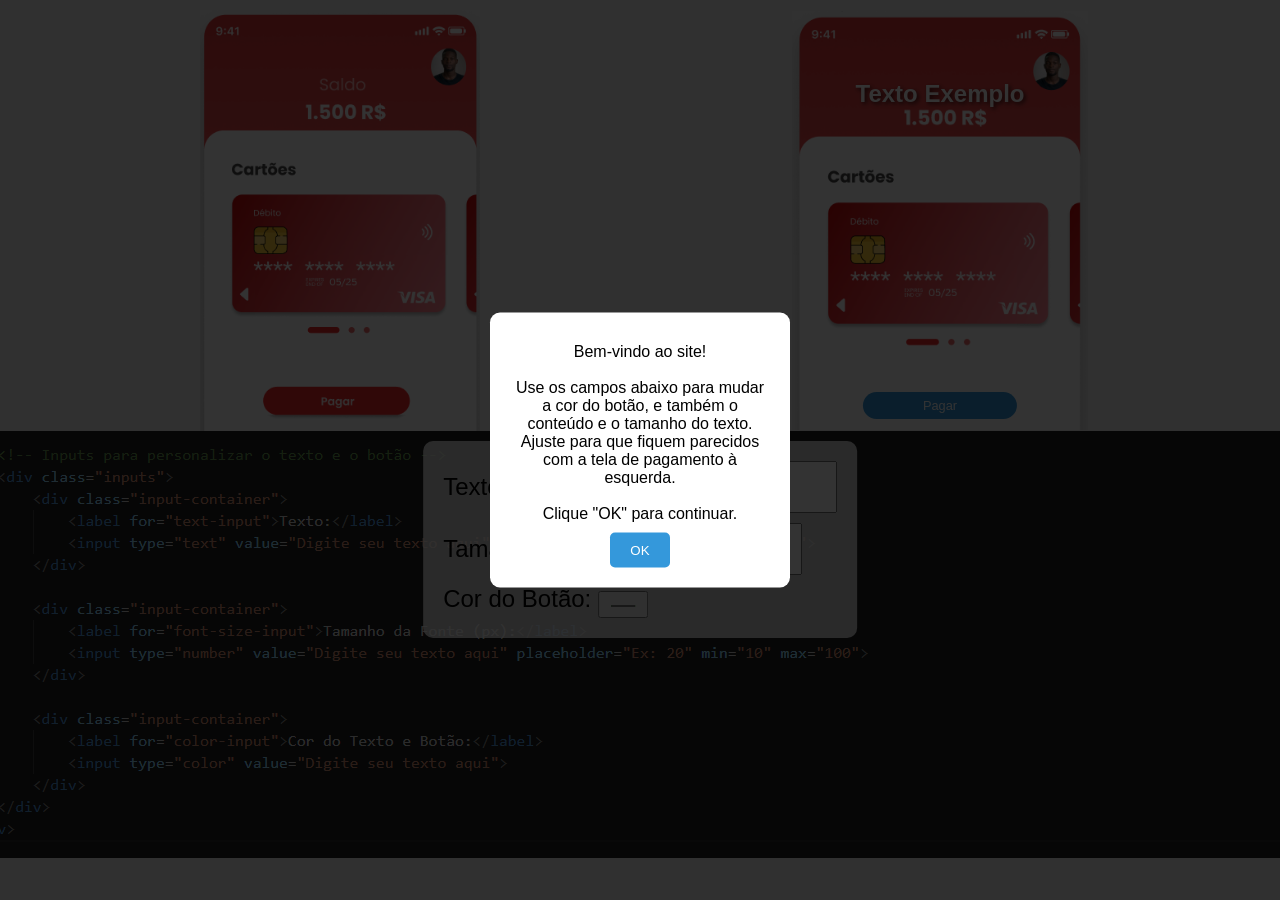
==== index.html @ 1980e0f3 "final adjust" ====
<!DOCTYPE html>
<html lang="pt-br">
<head>
    <meta charset="UTF-8">
    <meta name="viewport" content="width=device-width, initial-scale=1.0">
    <title>Layout com Três Quadrados Personalizados</title>
    <style>
        /* Reseta as margens e o padding, e ajusta o box-sizing para incluir bordas e padding no tamanho total */
        * {
            box-sizing: border-box;
            margin: 0;
            padding: 0;
        }

        /* Define as configurações de estilo do corpo da página */
        body {
            display: flex; /* Torna o corpo um contêiner flex */
            justify-content: center; /* Centraliza horizontalmente o contêiner na tela */
            align-items: center; /* Centraliza verticalmente o contêiner na tela */
            min-height: 10vh; /* Define a altura mínima da página para ocupar toda a altura da tela */
            background-color: #f0f0f0; /* Define a cor de fundo da página */
            font-family: Arial, sans-serif; /* Define a fonte padrão da página */
        }

        /* Define o estilo do contêiner que contém as caixas */
        .container {
            display: grid;
            grid-template-columns: 1fr 1fr; /* Define duas colunas de tamanhos iguais */
            grid-template-rows: 1fr 2fr;   /* Define as linhas da grade */
            column-gap: 200px;  /* Espaço entre os quadrados 1 e 2 */
            row-gap: 0;        /* Sem espaço entre os quadrados 1, 2 e o quadrado 3 */
            width: 100%;  /* Largura máxima da grade */
            max-width: 1000px; /* Largura máxima quando a tela é maior */
            height: 100px; /* Altura do contêiner */
            margin-top: 10px; /* Espaço entre o topo da página e as caixas */
        }


        /* Estilo específico para a primeira caixa */
        .box1 {
            position: relative; /* Torna o box2 o contêiner de referência para os elementos absolutos */
            display: flex; /* Flexbox para centralizar a imagem */
            justify-content: center; /* Centraliza horizontalmente */
            align-items: center; /* Centraliza verticalmente */
            height: 100%;
        }
        /* Imagem no box2 */
        .box1 img {
            width: 70%; /* A imagem ocupa 100% da largura da caixa */
            height: auto; /* Mantém a proporção da imagem */
        }

        /* Estilo específico para a segunda caixa */
        .box2 {
            position: relative; /* Torna o box2 o contêiner de referência para os elementos absolutos */
            display: flex; /* Flexbox para centralizar a imagem */
            justify-content: center; /* Centraliza horizontalmente */
            align-items: center; /* Centraliza verticalmente */
            height: 100%;
        }

        /* Imagem no box2 */
        .box2 img {
            width: 74%; /* A imagem ocupa 100% da largura da caixa */
            height: auto; /* Mantém a proporção da imagem */
        }

        /* Botão com estilo */

        
        #color-button {
            position: absolute; /* Posiciona o botão sobre a imagem */
            bottom: 12px; /* Alinha o botão 20px acima da parte inferior da caixa */
            left: 50%; /* Centraliza o botão horizontalmente */
            transform: translateX(-50%); /* Ajusta a posição para que o centro do botão seja o ponto de referência */
            padding: 6px 60px; /* Tamanho do botão */
            background-color: #3498db; /* Cor do botão */
            color: white; /* Cor do texto do botão */
            border: none;
            border-radius: 30px; /* Borda arredondada */
            font-size: 0.8em;
            cursor: pointer;
            z-index: 10; /* Traz o botão para frente */
        }

        /* Texto sobre a imagem no box2 */
        #output {
            position: absolute; /* Posiciona o texto sobre a imagem */
            top: 70px; /* Alinha o texto 20px a partir do topo da caixa */
            left: 50%; /* Centraliza o texto horizontalmente */
            transform: translateX(-50%); /* Ajusta a posição para que o centro do texto seja o ponto de referência */
            color: white; /* Cor do texto */
            font-size: 1.5em; /* Tamanho do texto */
            font-weight: bold; /* Negrito */
            text-shadow: 2px 2px 4px rgba(0, 0, 0, 0.7); /* Adiciona sombra ao texto */
            z-index: 10; /* Traz o texto para frente */
        }

        /* Estilo específico para a terceira caixa */
        .box3 {

            display: flex; /* Usa flexbox para alinhar o conteúdo da caixa */
            justify-content: center; /* Centraliza o conteúdo horizontalmente */
            align-items: center; /* Centraliza o conteúdo verticalmente */
            color: rgb(0, 0, 0); /* Define a cor do texto */
            font-size: 1.5em; /* Define o tamanho da fonte */
            height: 100%; /* A caixa ocupa todo o espaço disponível em altura */
            grid-column: 1 / -1; /* Faz a caixa ocupar a largura de ambas as colunas */
            position: relative; /* Torna o box2 o contêiner de referência para os elementos absolutos */
        }
        

        /* Estilo para o pop-up */
        .modal {
            display: block; /* Mostra o modal por padrão */
            position: fixed;
            z-index: 100;
            left: 0;
            top: 0;
            width: 100%;
            height: 100%;
            background-color: rgba(0, 0, 0, 0.8); /* Fundo escurecido */
        }

        .modal-content {
            position: absolute;
            top: 50%;
            left: 50%;
            transform: translate(-50%, -50%);
            background-color: white;
            padding: 20px;
            border-radius: 10px;
            text-align: center;
            width: 300px;
        }

        .modal-content p {
            margin: 0;
            padding: 10px 0;
        }

        .modal-content button {
            padding: 10px 20px;
            background-color: #3498db;
            color: white;
            border: none;
            border-radius: 5px;
            cursor: pointer;
        }

        .modal-content button:hover {
            background-color: #2980b9;
        }

        /* Desabilitar rolagem quando o modal estiver ativo */
        body.modal-active {
            overflow: hidden;
        }
        
        .inputs {
            position: absolute;
            top: 10px;
            left: 50%;
            transform: translateX(-50%);
            background-color: rgba(255, 255, 255, 0.8);
            padding: 20px;
            border-radius: 10px;
            display: flex;
            flex-direction: column;
            gap: 10px;
            color: white;
        }

        .input-container {
            color: black;
        }

        .inputs input[type="text"],
        .inputs input[type="number"],
        .inputs input[type="color"] {
            padding: 10px;
            font-size: 1em;
        }

        /* Limita a altura e a proporção em telas maiores que 1600px */
        @media (min-width: 1600px) {
            .container {
                max-height: 700px; /* Limita a altura máxima do contêiner em telas muito grandes */
            }

            .box1, .box2, .box3 {
                height: 100%; /* As caixas ainda ocupam toda a altura */
            }
        }

        /* Responsividade para telas menores */
        @media (max-width: 960px) {
            .container {
                grid-template-columns: 1fr 1fr; /* Mantém duas colunas, mesmo em telas pequenas */
                grid-template-rows: auto auto; /* Duas linhas: uma para as caixas 1 e 2, e outra para a caixa 3 */
                height: auto; /* Ajusta a altura automaticamente, conforme o conteúdo */
            }

            /* Ajuste das caixas 1 e 2 para manterem a proporção adequada */
            .box1, .box2 {
                width: 100%; /* As caixas ocupam a largura total disponível */
                height: 300px; /* Define uma altura mínima razoável para as caixas em telas pequenas */
            }

            /* A terceira caixa permanece ocupando toda a largura abaixo das duas primeiras */
            .box3 {
                grid-column: 1 / -1; /* Continua ocupando a largura das duas colunas */
            }
        }
    </style>
</head>
<body>

    <!-- Contêiner principal que agrupa as caixas -->
    <div class="container">
        <!-- Caixa 1, com classe específica para personalização -->
        <div class="box1">
            <img src="src/tela1.png" alt="Imagem Esquerda">
        </div>
        <!-- Caixa 2, com classe específica para personalização -->
        <div class="box2">
            <img src="src/tela22.png" alt="Imagem Direita">
            <button id="color-button">Pagar</button>
            <div id="output">Texto Exemplo</div>
        </div>
        <!-- Caixa 3, com classe específica para personalização -->
        <div class="box3">
            <img src="src/input.png" alt="Imagem Inferior">
            <div class="inputs">
                <div class="input-container">
                    <label for="text-input">Texto:</label>
                    <input type="text" id="text-input" placeholder="Digite seu texto aqui">
                </div>

                <div class="input-container">
                    <label for="font-size-input">Tamanho da Fonte (px):</label>
                    <input type="number" id="font-size-input" placeholder="Ex: 60" min="10" max="100">
                </div>

                <div class="input-container">
                    <label for="color-input">Cor do Botão:</label>
                    <input type="color" id="color-input" value="#00ff00">
                </div>
            </div>
        </div>
    </div>

    <!-- Pop-up Modal -->
    <div id="modal" class="modal">
        <div class="modal-content">
            <p>Bem-vindo ao site!<br><br>
                 Use os campos abaixo para mudar a cor do botão, e também o conteúdo e o tamanho do texto. Ajuste para que fiquem parecidos com a tela de pagamento à esquerda.<br><br>
                Clique "OK" para continuar.</p>
            <button id="close-modal">OK</button>
        </div>
    </div>

        <script>
        const textInput = document.getElementById('text-input');
        const fontSizeInput = document.getElementById('font-size-input');
        const colorInput = document.getElementById('color-input');
        const output = document.getElementById('output');
        const colorButton = document.getElementById('color-button');
        const modal = document.getElementById('modal');
        const closeModal = document.getElementById('close-modal');

        // Exibe o modal automaticamente ao carregar a página
        window.onload = () => {
            document.body.classList.add('modal-active');
        };

        // Fechar o modal ao clicar no botão OK
        closeModal.addEventListener('click', () => {
            modal.style.display = 'none';
            document.body.classList.remove('modal-active');
        });

        textInput.addEventListener('input', () => {
            output.textContent = textInput.value || 'Texto Exemplo';
        });

        fontSizeInput.addEventListener('input', () => {
            output.style.fontSize = fontSizeInput.value + 'px' || '2em';
        });

        colorInput.addEventListener('input', () => {
            const selectedColor = colorInput.value;
            colorButton.style.backgroundColor = selectedColor;
        });
    </script>

</body>
</html>
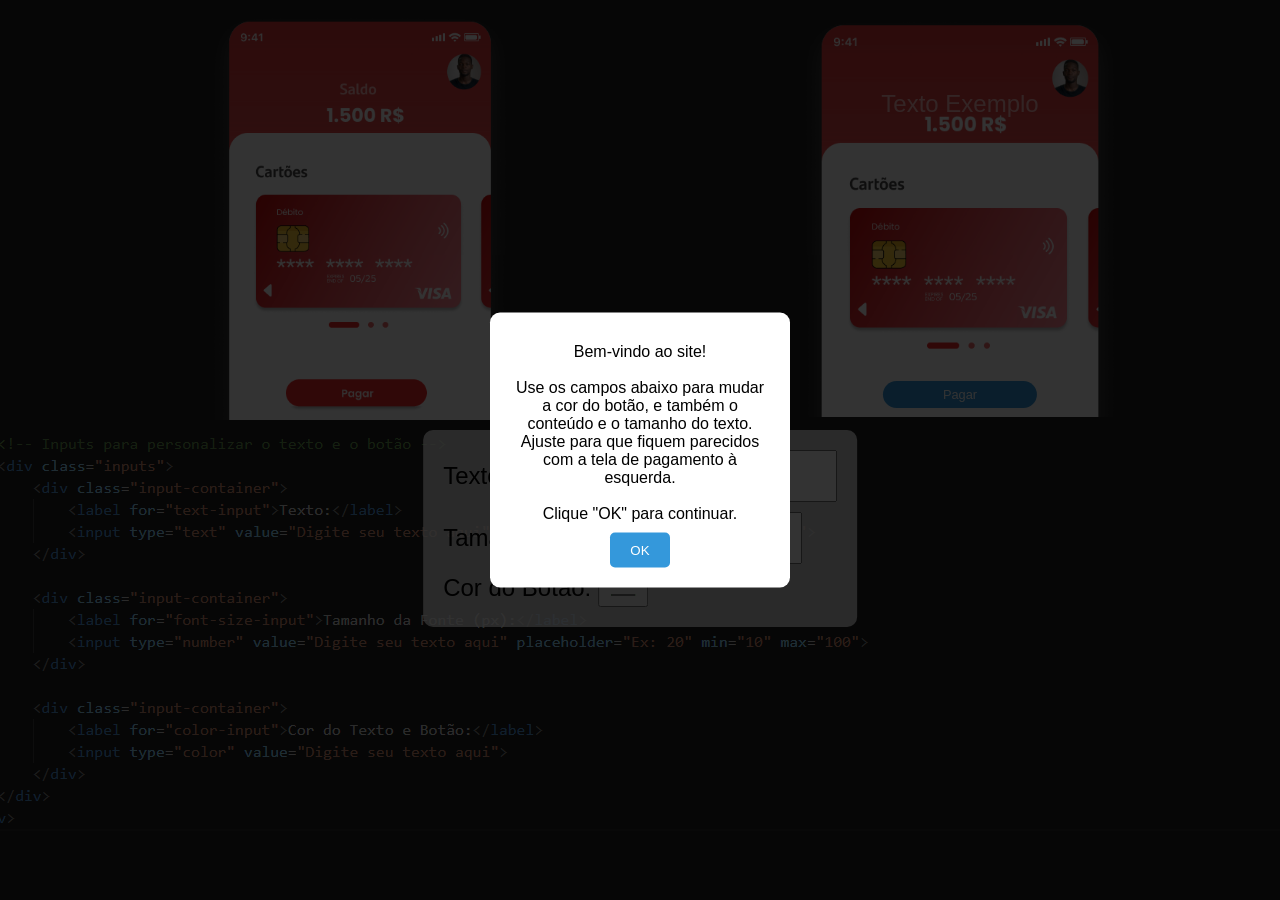
==== commit 84a2938a: "ajuste de comentários e imagem" ====
--- a/index.html
+++ b/index.html
@@ -1,125 +1,115 @@
 <!DOCTYPE html>
 <html lang="pt-br">
+    <!-- Parabéns, você está no caminho certo!! Tente procurar onde fica a caixa de inputs -->
 <head>
     <meta charset="UTF-8">
     <meta name="viewport" content="width=device-width, initial-scale=1.0">
     <title>Layout com Três Quadrados Personalizados</title>
     <style>
-        /* Reseta as margens e o padding, e ajusta o box-sizing para incluir bordas e padding no tamanho total */
         * {
             box-sizing: border-box;
             margin: 0;
             padding: 0;
         }
 
-        /* Define as configurações de estilo do corpo da página */
         body {
-            display: flex; /* Torna o corpo um contêiner flex */
-            justify-content: center; /* Centraliza horizontalmente o contêiner na tela */
-            align-items: center; /* Centraliza verticalmente o contêiner na tela */
-            min-height: 10vh; /* Define a altura mínima da página para ocupar toda a altura da tela */
-            background-color: #f0f0f0; /* Define a cor de fundo da página */
-            font-family: Arial, sans-serif; /* Define a fonte padrão da página */
-        }
-
-        /* Define o estilo do contêiner que contém as caixas */
+            display: flex; 
+            justify-content: center;
+            align-items: center; 
+            min-height: 10vh; 
+            background-color: #1E1E1E;
+            font-family: Arial, sans-serif;
+        }
+
         .container {
             display: grid;
-            grid-template-columns: 1fr 1fr; /* Define duas colunas de tamanhos iguais */
-            grid-template-rows: 1fr 2fr;   /* Define as linhas da grade */
-            column-gap: 200px;  /* Espaço entre os quadrados 1 e 2 */
-            row-gap: 0;        /* Sem espaço entre os quadrados 1, 2 e o quadrado 3 */
-            width: 100%;  /* Largura máxima da grade */
-            max-width: 1000px; /* Largura máxima quando a tela é maior */
-            height: 100px; /* Altura do contêiner */
-            margin-top: 10px; /* Espaço entre o topo da página e as caixas */
-        }
-
-
-        /* Estilo específico para a primeira caixa */
+            grid-template-columns: 1fr 1fr;
+            grid-template-rows: 1fr 2fr;  
+            column-gap: 200px;  
+            row-gap: 0;       
+            width: 100%;  
+            max-width: 1000px; 
+            height: 100px; 
+            margin-top: 10px;
+        }
+
+
         .box1 {
-            position: relative; /* Torna o box2 o contêiner de referência para os elementos absolutos */
-            display: flex; /* Flexbox para centralizar a imagem */
-            justify-content: center; /* Centraliza horizontalmente */
-            align-items: center; /* Centraliza verticalmente */
+            position: relative; 
+            display: flex; 
+            justify-content: center;
+            align-items: center; 
             height: 100%;
-        }
-        /* Imagem no box2 */
+            width: 110%;
+        }
         .box1 img {
-            width: 70%; /* A imagem ocupa 100% da largura da caixa */
-            height: auto; /* Mantém a proporção da imagem */
-        }
-
-        /* Estilo específico para a segunda caixa */
+            width: 70%; 
+            height: auto;
+        }
+
         .box2 {
-            position: relative; /* Torna o box2 o contêiner de referência para os elementos absolutos */
-            display: flex; /* Flexbox para centralizar a imagem */
-            justify-content: center; /* Centraliza horizontalmente */
-            align-items: center; /* Centraliza verticalmente */
+            position: relative;
+            display: flex;
+            justify-content: center;
+            align-items: center; 
             height: 100%;
-        }
-
-        /* Imagem no box2 */
+            width: 110%;
+        }
+
         .box2 img {
-            width: 74%; /* A imagem ocupa 100% da largura da caixa */
-            height: auto; /* Mantém a proporção da imagem */
-        }
-
-        /* Botão com estilo */
+            width: 74%; 
+            height: auto;
+        }
+
 
         
         #color-button {
-            position: absolute; /* Posiciona o botão sobre a imagem */
-            bottom: 12px; /* Alinha o botão 20px acima da parte inferior da caixa */
-            left: 50%; /* Centraliza o botão horizontalmente */
-            transform: translateX(-50%); /* Ajusta a posição para que o centro do botão seja o ponto de referência */
-            padding: 6px 60px; /* Tamanho do botão */
-            background-color: #3498db; /* Cor do botão */
-            color: white; /* Cor do texto do botão */
+            position: absolute;
+            bottom: 12px;
+            left: 50%;
+            transform: translateX(-50%);
+            padding: 6px 60px; 
+            background-color: #3498db;
+            color: white; 
             border: none;
-            border-radius: 30px; /* Borda arredondada */
+            border-radius: 30px; 
             font-size: 0.8em;
             cursor: pointer;
-            z-index: 10; /* Traz o botão para frente */
-        }
-
-        /* Texto sobre a imagem no box2 */
+            z-index: 10;
+        }
+
         #output {
-            position: absolute; /* Posiciona o texto sobre a imagem */
-            top: 70px; /* Alinha o texto 20px a partir do topo da caixa */
-            left: 50%; /* Centraliza o texto horizontalmente */
-            transform: translateX(-50%); /* Ajusta a posição para que o centro do texto seja o ponto de referência */
-            color: white; /* Cor do texto */
-            font-size: 1.5em; /* Tamanho do texto */
-            font-weight: bold; /* Negrito */
-            text-shadow: 2px 2px 4px rgba(0, 0, 0, 0.7); /* Adiciona sombra ao texto */
-            z-index: 10; /* Traz o texto para frente */
-        }
-
-        /* Estilo específico para a terceira caixa */
+            position: absolute; 
+            top: 80px; 
+            left: 50%; 
+            transform: translateX(-50%);
+            color: #FFBABA; 
+            font-size: 1.5em;
+            z-index: 10; 
+        }
+
         .box3 {
 
-            display: flex; /* Usa flexbox para alinhar o conteúdo da caixa */
-            justify-content: center; /* Centraliza o conteúdo horizontalmente */
-            align-items: center; /* Centraliza o conteúdo verticalmente */
-            color: rgb(0, 0, 0); /* Define a cor do texto */
-            font-size: 1.5em; /* Define o tamanho da fonte */
-            height: 100%; /* A caixa ocupa todo o espaço disponível em altura */
-            grid-column: 1 / -1; /* Faz a caixa ocupar a largura de ambas as colunas */
-            position: relative; /* Torna o box2 o contêiner de referência para os elementos absolutos */
+            display: flex; 
+            justify-content: center;
+            align-items: center; 
+            color: rgb(0, 0, 0);
+            font-size: 1.5em; 
+            height: 100%; 
+            grid-column: 1 / -1;
+            position: relative;
         }
         
 
-        /* Estilo para o pop-up */
         .modal {
-            display: block; /* Mostra o modal por padrão */
+            display: block; 
             position: fixed;
             z-index: 100;
             left: 0;
             top: 0;
             width: 100%;
             height: 100%;
-            background-color: rgba(0, 0, 0, 0.8); /* Fundo escurecido */
+            background-color: rgba(0, 0, 0, 0.8);
         }
 
         .modal-content {
@@ -152,7 +142,6 @@
             background-color: #2980b9;
         }
 
-        /* Desabilitar rolagem quando o modal estiver ativo */
         body.modal-active {
             overflow: hidden;
         }
@@ -182,56 +171,58 @@
             font-size: 1em;
         }
 
-        /* Limita a altura e a proporção em telas maiores que 1600px */
+        .linkForms {
+            display: none 
+        }
+
         @media (min-width: 1600px) {
             .container {
-                max-height: 700px; /* Limita a altura máxima do contêiner em telas muito grandes */
+                max-height: 700px;
             }
 
             .box1, .box2, .box3 {
-                height: 100%; /* As caixas ainda ocupam toda a altura */
-            }
-        }
-
-        /* Responsividade para telas menores */
+                height: 100%; 
+            }
+        }
+
         @media (max-width: 960px) {
             .container {
-                grid-template-columns: 1fr 1fr; /* Mantém duas colunas, mesmo em telas pequenas */
-                grid-template-rows: auto auto; /* Duas linhas: uma para as caixas 1 e 2, e outra para a caixa 3 */
-                height: auto; /* Ajusta a altura automaticamente, conforme o conteúdo */
-            }
-
-            /* Ajuste das caixas 1 e 2 para manterem a proporção adequada */
+                grid-template-columns: 1fr 1fr;
+                grid-template-rows: auto auto;
+                height: auto;
+            }
+
             .box1, .box2 {
-                width: 100%; /* As caixas ocupam a largura total disponível */
-                height: 300px; /* Define uma altura mínima razoável para as caixas em telas pequenas */
-            }
-
-            /* A terceira caixa permanece ocupando toda a largura abaixo das duas primeiras */
+                width: 100%; 
+                height: 300px; 
+            }
+
             .box3 {
-                grid-column: 1 / -1; /* Continua ocupando a largura das duas colunas */
-            }
-        }
+                grid-column: 1 / -1; 
+            }
+        }
+
+
     </style>
 </head>
 <body>
 
-    <!-- Contêiner principal que agrupa as caixas -->
     <div class="container">
-        <!-- Caixa 1, com classe específica para personalização -->
+        <!--Quase lá! Só mais um pouco!-->
         <div class="box1">
-            <img src="src/tela1.png" alt="Imagem Esquerda">
-        </div>
-        <!-- Caixa 2, com classe específica para personalização -->
+            <img src="src/telaOK.png" alt="Imagem Esquerda">
+        </div>
         <div class="box2">
-            <img src="src/tela22.png" alt="Imagem Direita">
+            <img src="src/telaOK2.png" alt="Imagem Direita">
             <button id="color-button">Pagar</button>
             <div id="output">Texto Exemplo</div>
         </div>
-        <!-- Caixa 3, com classe específica para personalização -->
         <div class="box3">
             <img src="src/input.png" alt="Imagem Inferior">
             <div class="inputs">
+                <!--Isso ai!! Parabéns você encontrou o segredo, agora mande um print com essa msg, para o forms    -->
+                
+                <div class="linkForms"> https://forms.office.com/Pages/DesignPageV2.aspx?subpage=design&FormId=AlpZNW1NrESZ4fmrTNhy2xmXZeBpjeBGpYuIdwpSlEtUNFRHQVkyWVhRWFI2U1JTMVZOR1MwSlJUSC4u&Token=b29af5eb6f5f4c08afbc80089945416a </div>
                 <div class="input-container">
                     <label for="text-input">Texto:</label>
                     <input type="text" id="text-input" placeholder="Digite seu texto aqui">
@@ -250,7 +241,7 @@
         </div>
     </div>
 
-    <!-- Pop-up Modal -->
+
     <div id="modal" class="modal">
         <div class="modal-content">
             <p>Bem-vindo ao site!<br><br>
@@ -269,12 +260,10 @@
         const modal = document.getElementById('modal');
         const closeModal = document.getElementById('close-modal');
 
-        // Exibe o modal automaticamente ao carregar a página
         window.onload = () => {
             document.body.classList.add('modal-active');
         };
 
-        // Fechar o modal ao clicar no botão OK
         closeModal.addEventListener('click', () => {
             modal.style.display = 'none';
             document.body.classList.remove('modal-active');
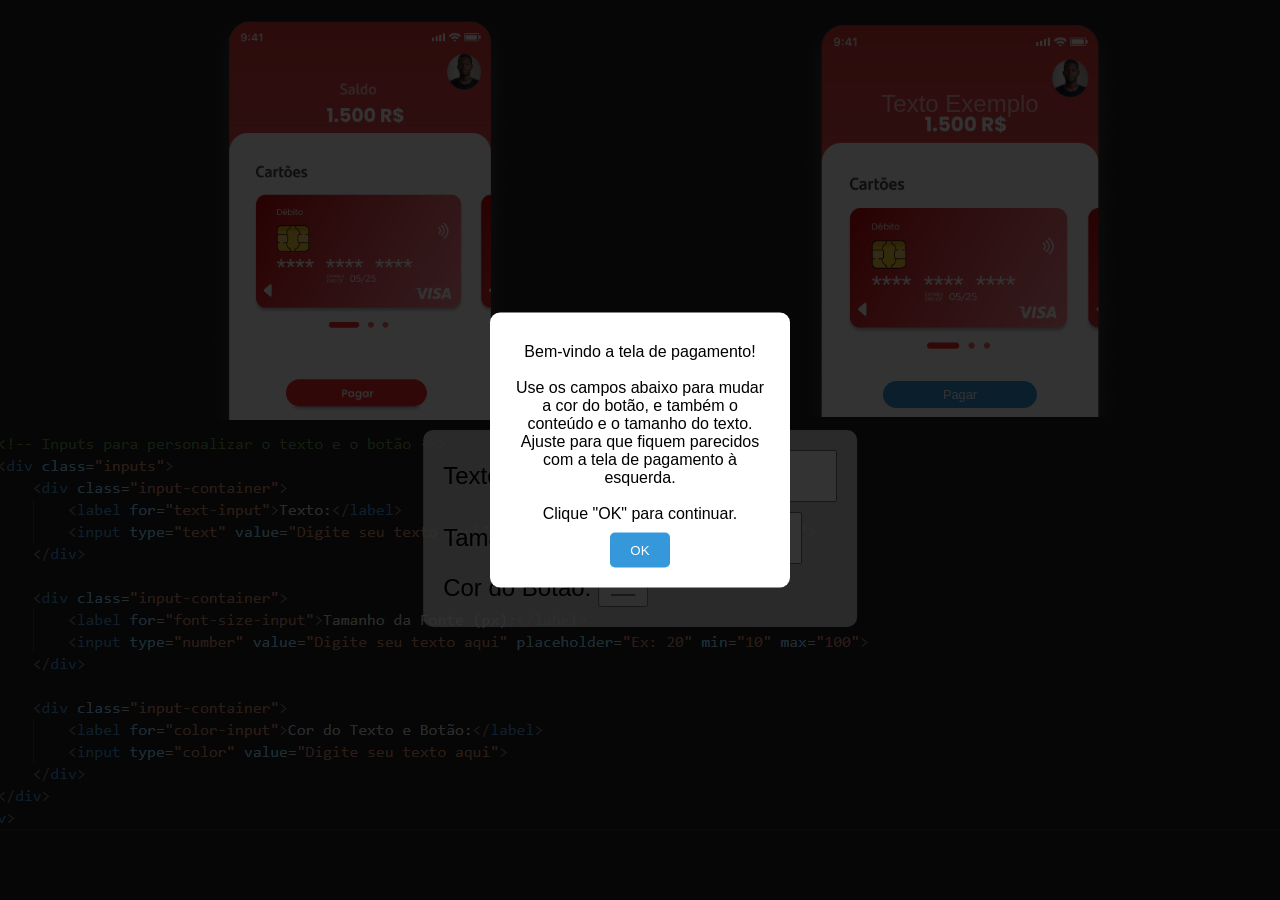
==== commit 01e35a6f: "Update index.html" ====
--- a/index.html
+++ b/index.html
@@ -4,7 +4,7 @@
 <head>
     <meta charset="UTF-8">
     <meta name="viewport" content="width=device-width, initial-scale=1.0">
-    <title>Layout com Três Quadrados Personalizados</title>
+    <title>Tela de pagamento</title>
     <style>
         * {
             box-sizing: border-box;
@@ -220,7 +220,7 @@
         <div class="box3">
             <img src="src/input.png" alt="Imagem Inferior">
             <div class="inputs">
-                <!--Isso ai!! Parabéns você encontrou o segredo, agora mande um print com essa msg, para o forms    -->
+                <!--Bom trabalho!! Parabéns, você encontrou o segredo, agora para concorrer a um brinde, mande um print com essa msg, para o forms a baixo   -->
                 
                 <div class="linkForms"> https://forms.office.com/Pages/DesignPageV2.aspx?subpage=design&FormId=AlpZNW1NrESZ4fmrTNhy2xmXZeBpjeBGpYuIdwpSlEtUNFRHQVkyWVhRWFI2U1JTMVZOR1MwSlJUSC4u&Token=b29af5eb6f5f4c08afbc80089945416a </div>
                 <div class="input-container">
@@ -244,7 +244,7 @@
 
     <div id="modal" class="modal">
         <div class="modal-content">
-            <p>Bem-vindo ao site!<br><br>
+            <p>Bem-vindo a tela de pagamento!<br><br>
                  Use os campos abaixo para mudar a cor do botão, e também o conteúdo e o tamanho do texto. Ajuste para que fiquem parecidos com a tela de pagamento à esquerda.<br><br>
                 Clique "OK" para continuar.</p>
             <button id="close-modal">OK</button>
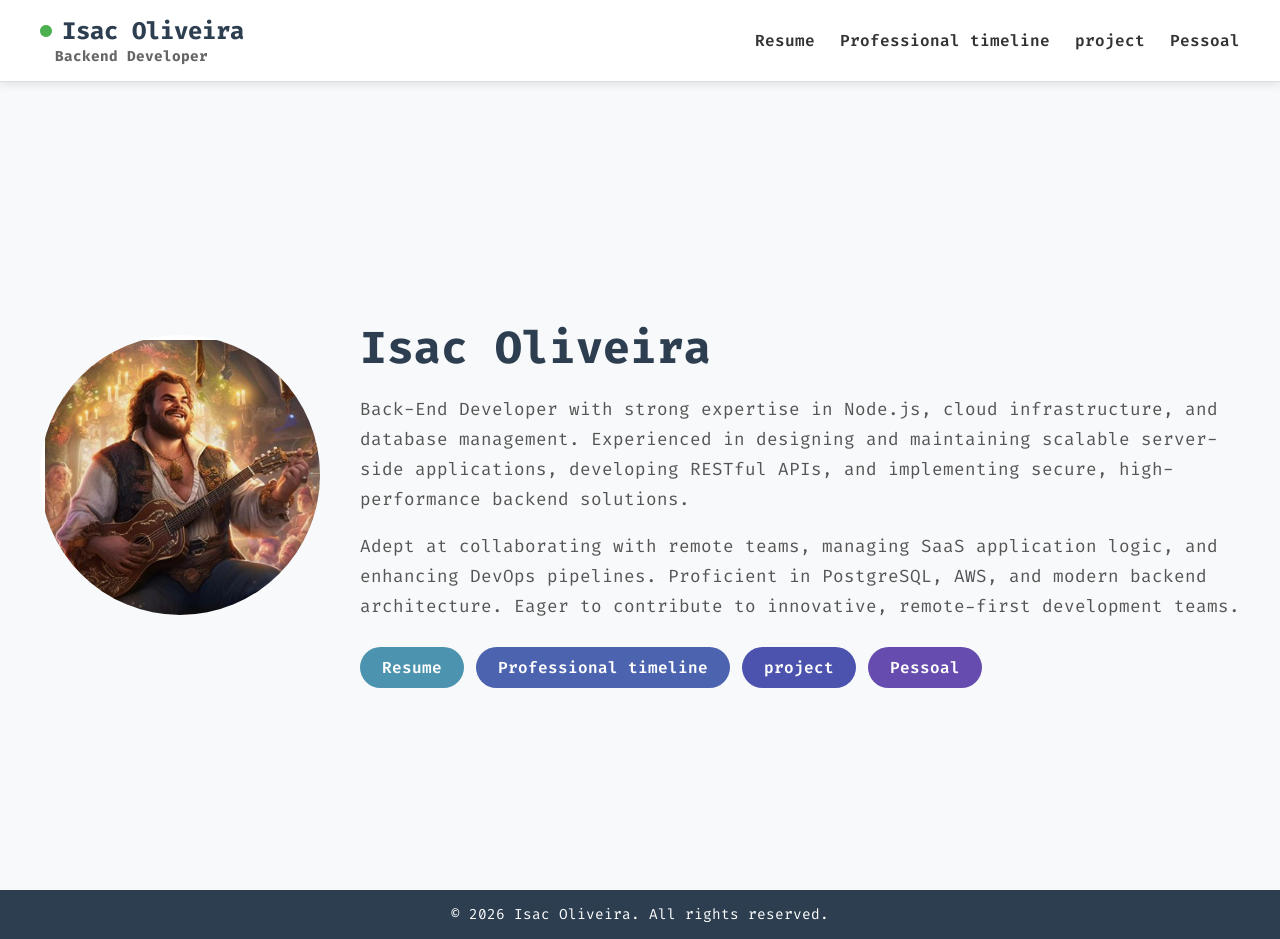
==== commit 69d9d1a0: "Add portifolio" ====
--- a/index.html
+++ b/index.html
@@ -1,287 +1,74 @@
-<!DOCTYPE html>
-<html lang="pt-br">
-    <!-- Parabéns, você está no caminho certo!! Tente procurar onde fica a caixa de inputs -->
-<head>
-    <meta charset="UTF-8">
-    <meta name="viewport" content="width=device-width, initial-scale=1.0">
-    <title>Tela de pagamento</title>
-    <style>
-        * {
-            box-sizing: border-box;
-            margin: 0;
-            padding: 0;
-        }
-
-        body {
-            display: flex; 
-            justify-content: center;
-            align-items: center; 
-            min-height: 10vh; 
-            background-color: #1E1E1E;
-            font-family: Arial, sans-serif;
-        }
-
-        .container {
-            display: grid;
-            grid-template-columns: 1fr 1fr;
-            grid-template-rows: 1fr 2fr;  
-            column-gap: 200px;  
-            row-gap: 0;       
-            width: 100%;  
-            max-width: 1000px; 
-            height: 100px; 
-            margin-top: 10px;
-        }
-
-
-        .box1 {
-            position: relative; 
-            display: flex; 
-            justify-content: center;
-            align-items: center; 
-            height: 100%;
-            width: 110%;
-        }
-        .box1 img {
-            width: 70%; 
-            height: auto;
-        }
-
-        .box2 {
-            position: relative;
-            display: flex;
-            justify-content: center;
-            align-items: center; 
-            height: 100%;
-            width: 110%;
-        }
-
-        .box2 img {
-            width: 74%; 
-            height: auto;
-        }
-
-
-        
-        #color-button {
-            position: absolute;
-            bottom: 12px;
-            left: 50%;
-            transform: translateX(-50%);
-            padding: 6px 60px; 
-            background-color: #3498db;
-            color: white; 
-            border: none;
-            border-radius: 30px; 
-            font-size: 0.8em;
-            cursor: pointer;
-            z-index: 10;
-        }
-
-        #output {
-            position: absolute; 
-            top: 80px; 
-            left: 50%; 
-            transform: translateX(-50%);
-            color: #FFBABA; 
-            font-size: 1.5em;
-            z-index: 10; 
-        }
-
-        .box3 {
-
-            display: flex; 
-            justify-content: center;
-            align-items: center; 
-            color: rgb(0, 0, 0);
-            font-size: 1.5em; 
-            height: 100%; 
-            grid-column: 1 / -1;
-            position: relative;
-        }
-        
-
-        .modal {
-            display: block; 
-            position: fixed;
-            z-index: 100;
-            left: 0;
-            top: 0;
-            width: 100%;
-            height: 100%;
-            background-color: rgba(0, 0, 0, 0.8);
-        }
-
-        .modal-content {
-            position: absolute;
-            top: 50%;
-            left: 50%;
-            transform: translate(-50%, -50%);
-            background-color: white;
-            padding: 20px;
-            border-radius: 10px;
-            text-align: center;
-            width: 300px;
-        }
-
-        .modal-content p {
-            margin: 0;
-            padding: 10px 0;
-        }
-
-        .modal-content button {
-            padding: 10px 20px;
-            background-color: #3498db;
-            color: white;
-            border: none;
-            border-radius: 5px;
-            cursor: pointer;
-        }
-
-        .modal-content button:hover {
-            background-color: #2980b9;
-        }
-
-        body.modal-active {
-            overflow: hidden;
-        }
-        
-        .inputs {
-            position: absolute;
-            top: 10px;
-            left: 50%;
-            transform: translateX(-50%);
-            background-color: rgba(255, 255, 255, 0.8);
-            padding: 20px;
-            border-radius: 10px;
-            display: flex;
-            flex-direction: column;
-            gap: 10px;
-            color: white;
-        }
-
-        .input-container {
-            color: black;
-        }
-
-        .inputs input[type="text"],
-        .inputs input[type="number"],
-        .inputs input[type="color"] {
-            padding: 10px;
-            font-size: 1em;
-        }
-
-        .linkForms {
-            display: none 
-        }
-
-        @media (min-width: 1600px) {
-            .container {
-                max-height: 700px;
-            }
-
-            .box1, .box2, .box3 {
-                height: 100%; 
-            }
-        }
-
-        @media (max-width: 960px) {
-            .container {
-                grid-template-columns: 1fr 1fr;
-                grid-template-rows: auto auto;
-                height: auto;
-            }
-
-            .box1, .box2 {
-                width: 100%; 
-                height: 300px; 
-            }
-
-            .box3 {
-                grid-column: 1 / -1; 
-            }
-        }
-
-
-    </style>
-</head>
-<body>
-
-    <div class="container">
-        <!--Quase lá! Só mais um pouco!-->
-        <div class="box1">
-            <img src="src/telaOK.png" alt="Imagem Esquerda">
-        </div>
-        <div class="box2">
-            <img src="src/telaOK2.png" alt="Imagem Direita">
-            <button id="color-button">Pagar</button>
-            <div id="output">Texto Exemplo</div>
-        </div>
-        <div class="box3">
-            <img src="src/input.png" alt="Imagem Inferior">
-            <div class="inputs">
-                <!--Bom trabalho!! Parabéns, você encontrou o segredo, agora para concorrer a um brinde, mande um print com essa msg, para o forms a baixo   -->
-                
-                <div class="linkForms"> https://forms.office.com/Pages/DesignPageV2.aspx?subpage=design&FormId=AlpZNW1NrESZ4fmrTNhy2xmXZeBpjeBGpYuIdwpSlEtUNFRHQVkyWVhRWFI2U1JTMVZOR1MwSlJUSC4u&Token=b29af5eb6f5f4c08afbc80089945416a </div>
-                <div class="input-container">
-                    <label for="text-input">Texto:</label>
-                    <input type="text" id="text-input" placeholder="Digite seu texto aqui">
-                </div>
-
-                <div class="input-container">
-                    <label for="font-size-input">Tamanho da Fonte (px):</label>
-                    <input type="number" id="font-size-input" placeholder="Ex: 60" min="10" max="100">
-                </div>
-
-                <div class="input-container">
-                    <label for="color-input">Cor do Botão:</label>
-                    <input type="color" id="color-input" value="#00ff00">
-                </div>
-            </div>
-        </div>
-    </div>
-
-
-    <div id="modal" class="modal">
-        <div class="modal-content">
-            <p>Bem-vindo a tela de pagamento!<br><br>
-                 Use os campos abaixo para mudar a cor do botão, e também o conteúdo e o tamanho do texto. Ajuste para que fiquem parecidos com a tela de pagamento à esquerda.<br><br>
-                Clique "OK" para continuar.</p>
-            <button id="close-modal">OK</button>
-        </div>
-    </div>
-
-        <script>
-        const textInput = document.getElementById('text-input');
-        const fontSizeInput = document.getElementById('font-size-input');
-        const colorInput = document.getElementById('color-input');
-        const output = document.getElementById('output');
-        const colorButton = document.getElementById('color-button');
-        const modal = document.getElementById('modal');
-        const closeModal = document.getElementById('close-modal');
-
-        window.onload = () => {
-            document.body.classList.add('modal-active');
-        };
-
-        closeModal.addEventListener('click', () => {
-            modal.style.display = 'none';
-            document.body.classList.remove('modal-active');
-        });
-
-        textInput.addEventListener('input', () => {
-            output.textContent = textInput.value || 'Texto Exemplo';
-        });
-
-        fontSizeInput.addEventListener('input', () => {
-            output.style.fontSize = fontSizeInput.value + 'px' || '2em';
-        });
-
-        colorInput.addEventListener('input', () => {
-            const selectedColor = colorInput.value;
-            colorButton.style.backgroundColor = selectedColor;
-        });
-    </script>
-
-</body>
-</html>
+<!DOCTYPE html>
+<html lang="pt-br">
+<head>
+    <meta charset="UTF-8">
+    <meta name="viewport" content="width=device-width, initial-scale=1.0">
+    <title>Isac Oliveira - Portfólio</title>
+    <link href="https://fonts.googleapis.com/css2?family=Fira+Code:wght@400;500;600;700&display=swap" rel="stylesheet">
+    <link rel="stylesheet" href="https://cdnjs.cloudflare.com/ajax/libs/font-awesome/6.4.0/css/all.min.css">
+    <link rel="stylesheet" href="css/style.css">
+</head>
+<body>
+    <header class="fixed-header">
+        <div class="container header-content">
+            <a href="index.html" class="logo-link">
+                <div class="logo">
+                    <span><i class="fas fa-circle"></i> Isac Oliveira</span>
+                    <span class="profession">Backend Developer</span>
+                </div>
+              </a>
+            <nav class="right-nav">
+                <ul>
+                    <li><a href="docs/Isac_Oliveira_CV.pdf" target="_blank" rel="noopener noreferrer">Resume</a></li>
+                    <li><a href="ProfessionalTimeline.html">Professional timeline</a></li>
+                    <li><a href="projects.html">project</a></li>
+                    <li><a href="#personal">Pessoal</a></li>
+                </ul>
+            </nav>
+        </div>
+    </header>
+    <main class="main-content">
+        <section id="hero" class="hero-section">
+            <div class="container hero-content">
+                <div class="profile-image-container">
+                    <!-- Versão com duas fotos estáticas -->
+                    <img src="images/profile.jpg.png" alt="Foto de Isac Oliveira" class="profile-image primary">
+                    <img src="images/profile-secondary.jpg.png" alt="Foto secundária de Isac Oliveira" class="profile-image secondary">
+                    
+                    <!-- 
+                        VERSÃO ALTERNATIVA COM GIF (descomente para usar):
+                        <img src="images/profile.jpg" alt="Foto de Isac Oliveira" class="profile-image primary">
+                        <img src="images/profile-animation.gif" alt="Animação de Isac Oliveira" class="profile-image gif">
+                    -->
+                </div>
+                <div class="text-content">
+                    <h1>Isac Oliveira</h1>
+                    <div class="about-me">
+                        <p>Back-End Developer with strong expertise in Node.js, cloud infrastructure, and database management. 
+                            Experienced in designing and maintaining scalable server-side applications, developing RESTful APIs, and 
+                            implementing secure, high-performance backend solutions.</p>
+                        <p>Adept at collaborating with remote teams, managing 
+                            SaaS application logic, and enhancing DevOps pipelines. Proficient in PostgreSQL, AWS, and modern backend 
+                            architecture. Eager to contribute to innovative, remote-first development teams.</p>
+                    </div>
+                    <div class="links-buttons">
+                        <a href="docs/Isac_Oliveira_CV.pdf" target="_blank" rel="noopener noreferrer" class="button resume-btn">Resume</a>
+                        <a href="ProfessionalTimeline.html" class="button research-btn">Professional timeline</a>
+                        <a href="projects.html" class="button outreach-btn">project</a>
+                        <a href="#personal" class="button personal-btn">Pessoal</a>
+                    </div>
+                </div>
+            </div>
+        </section>
+    </main>
+    <footer>
+        <div class="container">
+            <p>&copy; <span id="current-year"></span> Isac Oliveira. All rights reserved.</p>
+        </div>
+    </footer>
+
+    <script src="js/main.js"></script>
+</body>
+
+
+</html>
--- a/css/style.css
+++ b/css/style.css
@@ -0,0 +1,412 @@
+/* Estilos Globais */
+body {
+    font-family: 'Fira Code', monospace;
+    margin: 0;
+    padding: 0;
+    background-color: #f8f9fa;
+    color: #333;
+    padding-top: 80px;
+    overflow-x: hidden;
+}
+
+.logo-link {
+    text-decoration: none;
+    color: inherit;
+  }
+
+.container {
+    max-width: 1200px;
+    margin: 0 auto;
+    padding: 0 20px;
+}
+
+.main-content {
+    flex: 1; /* Ocupa todo o espaço disponível */
+}
+
+/* Header Fixo */
+.fixed-header {
+    position: fixed;
+    top: 0;
+    left: 0;
+    right: 0;
+    background-color: #fff;
+    padding: 15px 0;
+    border-bottom: 1px solid #ddd;
+    z-index: 1000;
+    box-shadow: 0 2px 10px rgba(0,0,0,0.1);
+}
+
+.header-content {
+    display: flex;
+    justify-content: space-between;
+    align-items: center;
+}
+
+/* Logo com círculo */
+.logo span {
+    font-size: 1.5em;
+    font-weight: bold;
+    color: #2c3e50;
+    display: flex;
+    align-items: center;
+}
+
+.logo span i.fa-circle {
+    font-size: 0.5em;
+    color: #4CAF50;
+    margin-right: 10px;
+}
+
+.logo .profession {
+    font-size: 0.9em;
+    color: #666;
+    margin-left: 15px;
+}
+
+/* Menu alinhado à direita */
+.right-nav ul {
+    justify-content: flex-end;
+}
+
+nav ul {
+    list-style: none;
+    margin: 0;
+    padding: 0;
+    display: flex;
+}
+
+nav ul li {
+    margin-left: 25px;
+}
+
+nav ul li a {
+    text-decoration: none;
+    color: #333;
+    font-weight: 600;
+    padding: 5px 0;
+    transition: color 0.3s ease;
+    position: relative;
+}
+
+nav ul li a:hover {
+    color: #4CAF50;
+}
+
+/* Hero Section - Com animações */
+.hero-section {
+    padding: 40px 0;
+    display: flex;
+    justify-content: center;
+    align-items: center;
+    min-height: calc(90vh - 80px);
+}
+
+.hero-content {
+    display: flex;
+    align-items: center;
+    gap: 40px;
+}
+
+/* Container da imagem com efeito hover */
+.profile-image-container {
+    flex-shrink: 0;
+    margin-top: -20px;
+    position: relative;
+    overflow: hidden;
+    border-radius: 50%;
+    width: 280px;
+    height: 280px;
+    transform: translateX(-100px);
+    opacity: 0;
+    animation: slideIn 1s forwards 0.3s;
+}
+
+.profile-image {
+    width: 100%;
+    height: 100%;
+    object-fit: cover;
+    border: 5px solid #fff;
+    box-shadow: 0 0 20px rgba(0, 0, 0, 0.1);
+    transition: opacity 0.5s ease;
+    position: absolute;
+    top: 0;
+    left: 0;
+}
+
+.profile-image.secondary {
+    opacity: 0;
+}
+
+/* Efeito hover para versão com duas fotos */
+.profile-image-container:hover .profile-image.primary {
+    opacity: 0;
+}
+
+.profile-image-container:hover .profile-image.secondary {
+    opacity: 1;
+}
+
+/* Estilos para a versão com GIF (descomente no HTML para usar) */
+/*
+.profile-image.gif {
+    opacity: 0;
+}
+
+.profile-image-container:hover .profile-image.primary {
+    opacity: 0;
+}
+
+.profile-image-container:hover .profile-image.gif {
+    opacity: 1;
+}
+*/
+
+.text-content h1 {
+    font-size: 2.8em;
+    margin-bottom: 15px;
+    color: #2c3e50;
+    font-weight: 700;
+}
+
+.about-me h2 {
+    font-size: 1.4em;
+    margin-bottom: 15px;
+    color: #4CAF50;
+}
+
+.about-me p {
+    font-size: 1.1em;
+    line-height: 1.7;
+    margin-bottom: 15px;
+    color: #555;
+}
+
+/* Botões com animação individual */
+.links-buttons {
+    margin-top: 25px;
+    display: flex;
+    flex-wrap: wrap;
+    gap: 12px;
+}
+
+.button {
+    display: inline-block;
+    padding: 10px 22px;
+    color: #fff;
+    text-decoration: none;
+    border-radius: 30px;
+    font-weight: 600;
+    transition: all 0.3s ease;
+    border: none;
+    cursor: pointer;
+    opacity: 0;
+    transform: translateY(20px);
+}
+
+/* Animações individuais para cada botão */
+.resume-btn {
+    animation: fadeInUp 0.5s forwards 0.8s;
+    background-color: #4c93af;
+}
+.research-btn {
+    animation: fadeInUp 0.5s forwards 1.0s;
+    background-color: #4c63af;
+}
+.outreach-btn {
+    animation: fadeInUp 0.5s forwards 1.2s;
+    background-color: #4c53af;
+}
+.personal-btn {
+    animation: fadeInUp 0.5s forwards 1.4s;
+    background-color: #664caf;
+}
+
+.button:hover {
+    transform: translateY(-2px);
+    box-shadow: 0 4px 8px rgba(0,0,0,0.1);
+    opacity: 0.9;
+}
+
+/* Footer */
+footer {
+    background-color: #2c3e50;
+    color: #fff;
+    text-align: center;
+    padding: 15px 0;
+    font-size: 0.9em;
+}
+
+footer p {
+    margin: 0;
+}
+
+/* === Timeline de Experiência Profissional === */
+.timeline {
+    display: flex;
+    flex-direction: column;
+    gap: 3rem;
+    max-width: 1000px;
+    margin: 0 auto;
+    padding: 60px 0;
+    position: relative;
+}
+
+.timeline-item {
+    display: flex;
+    align-items: flex-start;
+    opacity: 0;
+    transform: translateY(30px);
+    transition: all 0.6s ease-out;
+}
+
+.timeline-item.visible {
+    opacity: 1;
+    transform: translateY(0);
+}
+
+.timeline-item.left {
+    flex-direction: row;
+}
+
+.timeline-item.right {
+    flex-direction: row-reverse;
+}
+
+.timeline-logo {
+    width: 60px;
+    height: 60px;
+    border-radius: 50%;
+    overflow: hidden;
+    margin: 0 1rem;
+    flex-shrink: 0;
+    box-shadow: 0 2px 6px rgba(0,0,0,0.2);
+}
+
+.timeline-logo img {
+    width: 100%;
+    height: 100%;
+    object-fit: cover;
+}
+
+.timeline-content {
+    background-color: #ffffff;
+    padding: 1rem 1.25rem;
+    border-radius: 12px;
+    box-shadow: 0 2px 12px rgba(0,0,0,0.08);
+    color: #333;
+    max-width: 600px;
+}
+
+.timeline-content h3 {
+    margin: 0 0 5px;
+    color: #2c3e50;
+    font-size: 1.2em;
+}
+
+.timeline-content h4 {
+    margin: 0 0 10px;
+    font-weight: 500;
+    color: #777;
+    font-size: 1em;
+}
+
+.timeline-content p {
+    font-size: 0.95em;
+    line-height: 1.5;
+    margin-bottom: 8px;
+}
+
+.timeline-content small {
+    color: #888;
+    display: block;
+    margin-bottom: 10px;
+}
+
+.timeline-stack {
+    display: flex;
+    flex-wrap: wrap;
+    gap: 0.5rem;
+}
+
+.timeline-stack span {
+    background-color: #4CAF50;
+    color: #fff;
+    padding: 6px 12px;
+    border-radius: 9999px;
+    font-size: 0.8em;
+}
+
+/* Estilo para link ativo no menu */
+nav ul li a.active {
+    color: #4CAF50;
+    border-bottom: 2px solid #4CAF50;
+}
+
+/* Animações */
+@keyframes slideIn {
+    to {
+        transform: translateX(0);
+        opacity: 1;
+    }
+}
+
+@keyframes fadeInUp {
+    to {
+        transform: translateY(0);
+        opacity: 1;
+    }
+}
+
+/* Responsividade */
+@media (max-width: 768px) {
+    body {
+        padding-top: 70px;
+    }
+    
+    .header-content {
+        flex-direction: column;
+        text-align: center;
+    }
+
+    .logo {
+        margin-bottom: 10px;
+    }
+
+    .right-nav ul {
+        justify-content: center;
+    }
+
+    nav ul li {
+        margin: 0 10px;
+    }
+
+    .hero-content {
+        flex-direction: column;
+        text-align: center;
+        gap: 30px;
+    }
+
+    .profile-image-container {
+        width: 220px;
+        height: 220px;
+        margin: 0 auto;
+        transform: translateX(0);
+        animation: none;
+        opacity: 1;
+    }
+
+    .text-content h1 {
+        font-size: 2.2em;
+    }
+
+    .links-buttons {
+        justify-content: center;
+    }
+    
+    .button {
+        animation: none !important;
+        opacity: 1;
+        transform: none;
+    }
+}
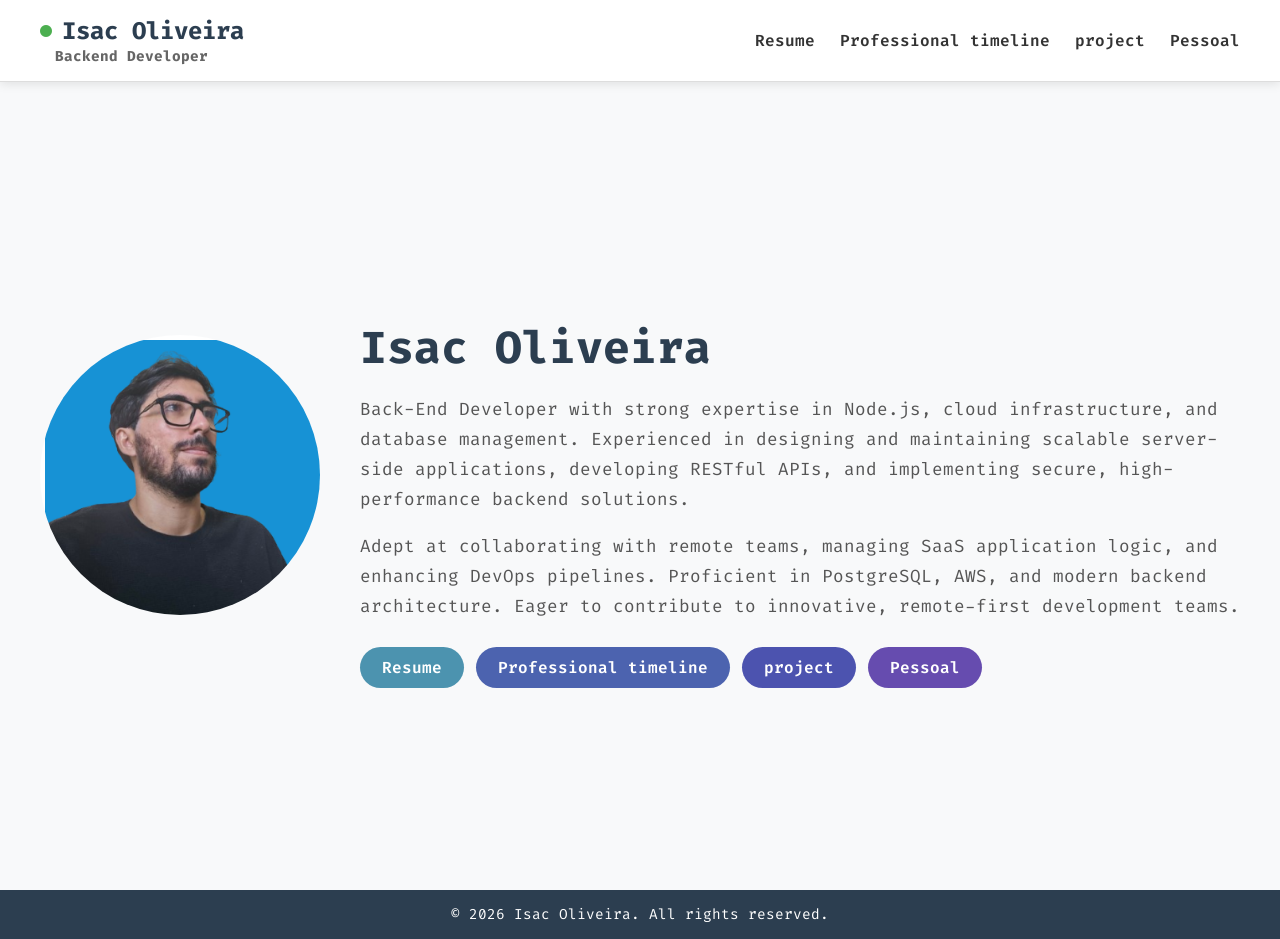
==== commit 46badaa6: "adjust image" ====
--- a/index.html
+++ b/index.html
@@ -32,8 +32,8 @@
             <div class="container hero-content">
                 <div class="profile-image-container">
                     <!-- Versão com duas fotos estáticas -->
-                    <img src="images/profile.jpg.png" alt="Foto de Isac Oliveira" class="profile-image primary">
-                    <img src="images/profile-secondary.jpg.png" alt="Foto secundária de Isac Oliveira" class="profile-image secondary">
+                    <img src="images/perfil11.png" alt="Foto de Isac Oliveira" class="profile-image primary">
+                    <img src="images/perfil22.png" alt="Foto secundária de Isac Oliveira" class="profile-image secondary">
                     
                     <!-- 
                         VERSÃO ALTERNATIVA COM GIF (descomente para usar):
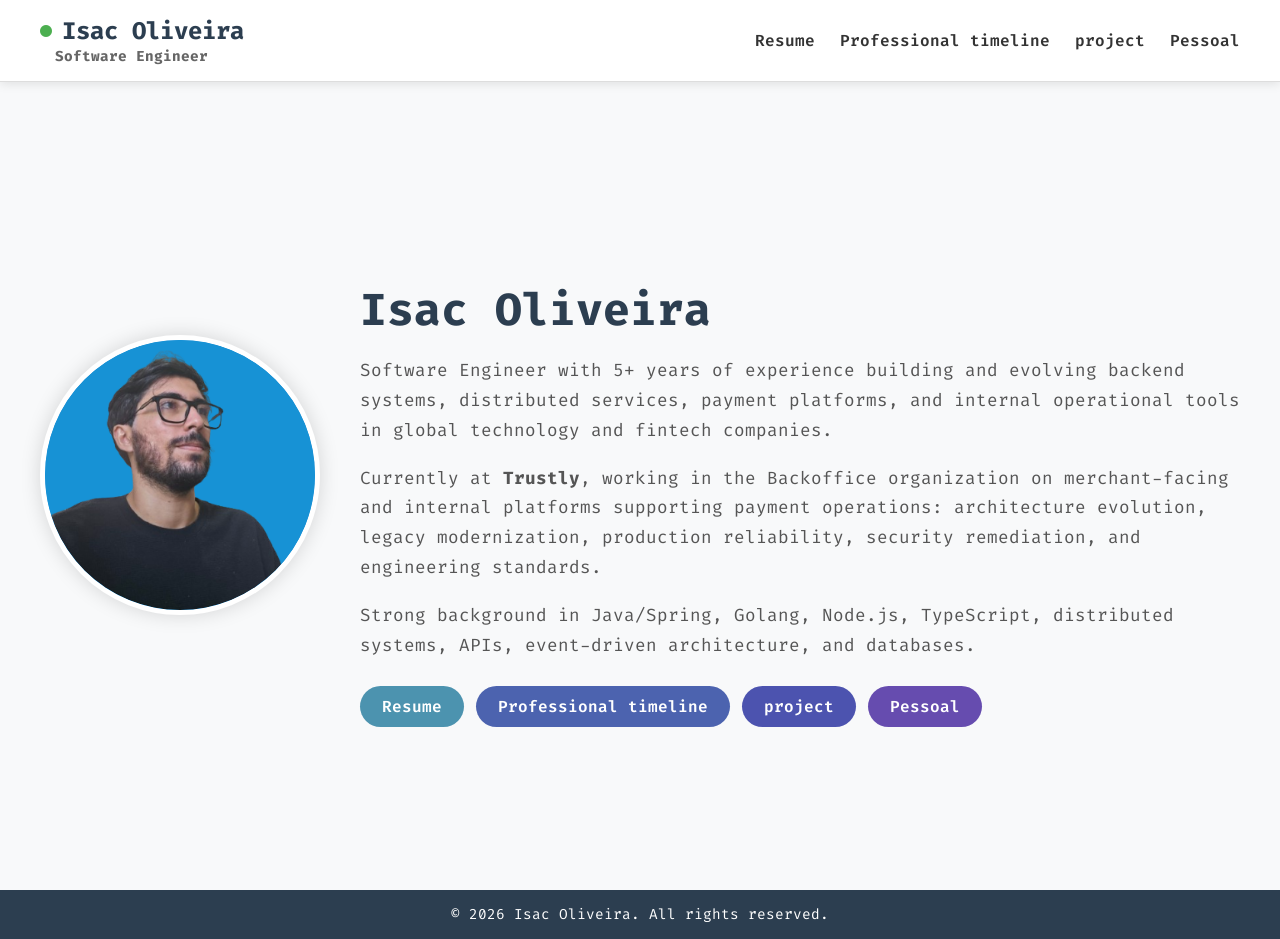
==== commit f1f8a728: "ATT CV" ====
--- a/index.html
+++ b/index.html
@@ -4,6 +4,7 @@
     <meta charset="UTF-8">
     <meta name="viewport" content="width=device-width, initial-scale=1.0">
     <title>Isac Oliveira - Portfólio</title>
+    <meta name="description" content="Isac Oliveira - Software Engineer specialized in distributed systems, payments and fintech platforms.">
     <link href="https://fonts.googleapis.com/css2?family=Fira+Code:wght@400;500;600;700&display=swap" rel="stylesheet">
     <link rel="stylesheet" href="https://cdnjs.cloudflare.com/ajax/libs/font-awesome/6.4.0/css/all.min.css">
     <link rel="stylesheet" href="css/style.css">
@@ -14,7 +15,7 @@
             <a href="index.html" class="logo-link">
                 <div class="logo">
                     <span><i class="fas fa-circle"></i> Isac Oliveira</span>
-                    <span class="profession">Backend Developer</span>
+                    <span class="profession">Software Engineer</span>
                 </div>
               </a>
             <nav class="right-nav">
@@ -44,12 +45,13 @@
                 <div class="text-content">
                     <h1>Isac Oliveira</h1>
                     <div class="about-me">
-                        <p>Back-End Developer with strong expertise in Node.js, cloud infrastructure, and database management. 
-                            Experienced in designing and maintaining scalable server-side applications, developing RESTful APIs, and 
-                            implementing secure, high-performance backend solutions.</p>
-                        <p>Adept at collaborating with remote teams, managing 
-                            SaaS application logic, and enhancing DevOps pipelines. Proficient in PostgreSQL, AWS, and modern backend 
-                            architecture. Eager to contribute to innovative, remote-first development teams.</p>
+                        <p>Software Engineer with 5+ years of experience building and evolving backend systems,
+                            distributed services, payment platforms, and internal operational tools in global technology and fintech companies.</p>
+                        <p>Currently at <strong>Trustly</strong>, working in the Backoffice organization on
+                            merchant-facing and internal platforms supporting payment operations: architecture evolution, legacy modernization,
+                            production reliability, security remediation, and engineering standards.</p>
+                        <p>Strong background in Java/Spring, Golang, Node.js, TypeScript, distributed systems, APIs,
+                            event-driven architecture, and databases.</p>
                     </div>
                     <div class="links-buttons">
                         <a href="docs/Isac_Oliveira_CV.pdf" target="_blank" rel="noopener noreferrer" class="button resume-btn">Resume</a>
--- a/css/style.css
+++ b/css/style.css
@@ -117,17 +117,22 @@
     border-radius: 50%;
     width: 280px;
     height: 280px;
+    box-sizing: border-box;
+    border: 5px solid #fff;
+    box-shadow: 0 0 20px rgba(0, 0, 0, 0.15);
+    background-color: #1a8fd8;
     transform: translateX(-100px);
     opacity: 0;
     animation: slideIn 1s forwards 0.3s;
 }
 
 .profile-image {
+    display: block;
     width: 100%;
     height: 100%;
     object-fit: cover;
-    border: 5px solid #fff;
-    box-shadow: 0 0 20px rgba(0, 0, 0, 0.1);
+    object-position: center 30%;
+    border-radius: 50%;
     transition: opacity 0.5s ease;
     position: absolute;
     top: 0;
